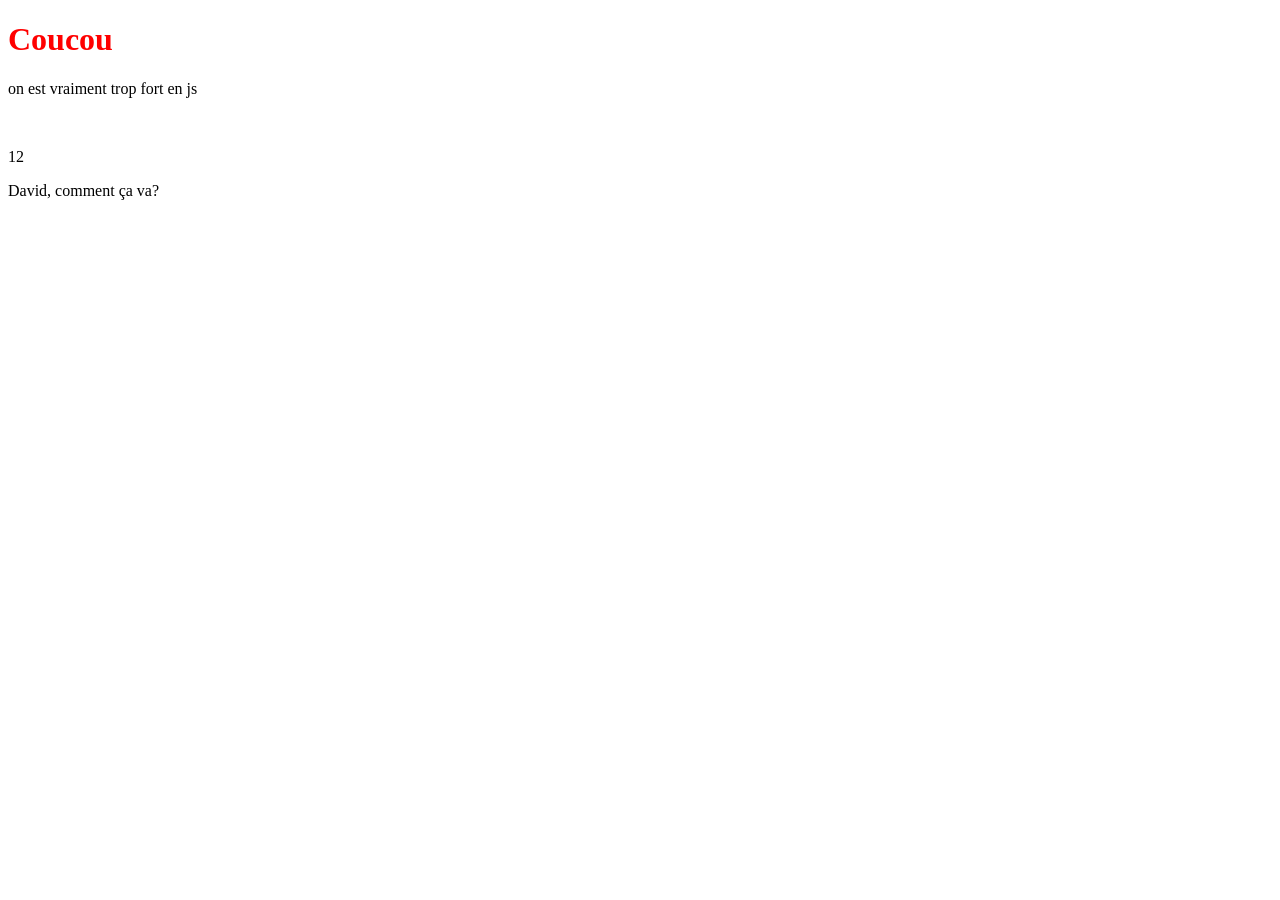
==== index.html @ 53db434e "yolo" ====
<!DOCTYPE html>
<html lang="en">

<head>
    <meta charset="UTF-8">
    <meta name="viewport" content="width=device-width, initial-scale=1.0">
    <title>Document</title>

    <link rel="stylesheet" href="style.css">
    <!--<script src="script.js" defer></script>
    <script src="calculateurage.js" defer></script>
    <script src="calculateurmoyenne.js" defer></script>   -->
    <script src="exosfonctions.js" defer></script>
</head>

<body>

</body>

</html>
---- style.css ----
.red{
    color: red;
}
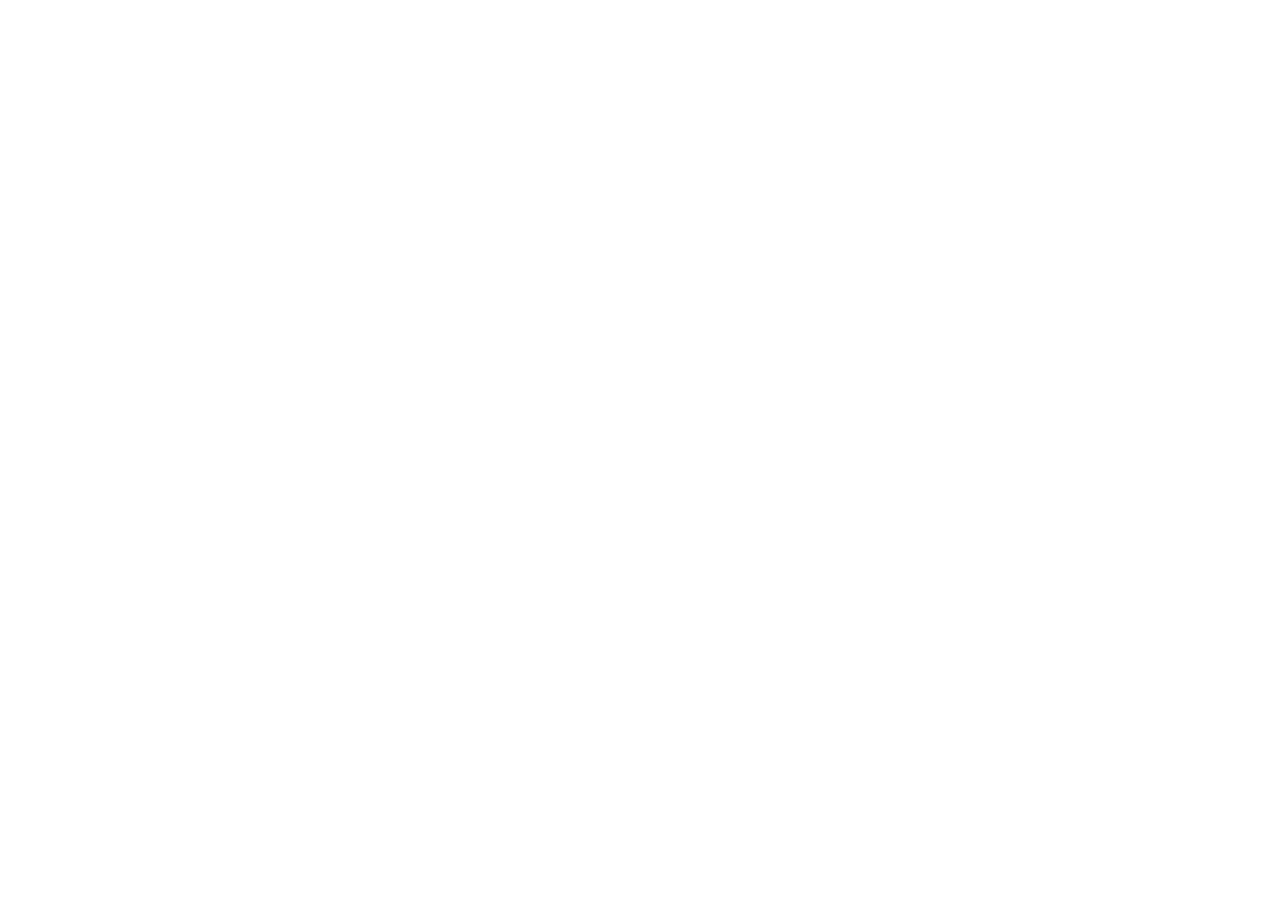
==== commit b7816da3: "exo" ====
--- a/index.html
+++ b/index.html
@@ -9,8 +9,9 @@
     <link rel="stylesheet" href="style.css">
     <!--<script src="script.js" defer></script>
     <script src="calculateurage.js" defer></script>
-    <script src="calculateurmoyenne.js" defer></script>   -->
-    <script src="exosfonctions.js" defer></script>
+    <script src="calculateurmoyenne.js" defer></script>   
+    <script src="exosfonctions.js" defer></script>-->
+    <script src="condition.js" defer></script>
 </head>
 
 <body>
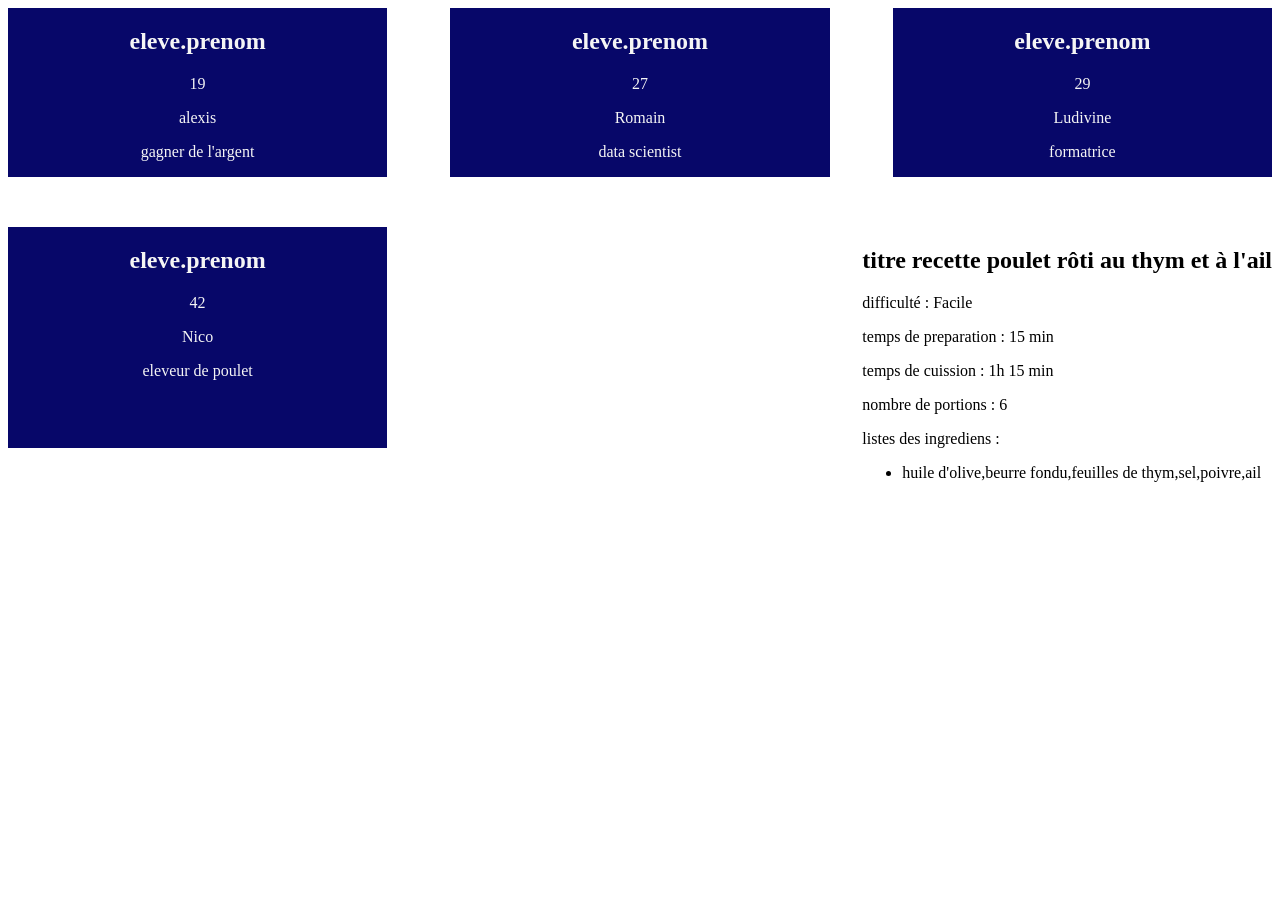
==== commit d1ef0aa7: "go" ====
--- a/index.html
+++ b/index.html
@@ -10,11 +10,26 @@
     <!--<script src="script.js" defer></script>
     <script src="calculateurage.js" defer></script>
     <script src="calculateurmoyenne.js" defer></script>   
-    <script src="exosfonctions.js" defer></script>-->
+    <script src="exosfonctions.js" defer></script>
     <script src="condition.js" defer></script>
+    <script src="boucle.js" defer></script>-->
+    <script src="objet.js" defer></script>
 </head>
 
-<body>
+<body class="flex space-between">
+
+   <!-- <div>
+        <h2> titre recette</h2>
+        <p> difficulté : </p>
+        <p> temps de preparation : </p>
+        <p>temps de cuission : </p>
+        <p>nombre de portions : </p>
+        <p> listes des ingrediens :</p>
+        <ul>
+            <li>item 1</li>
+        </ul>
+
+    </div>-->
 
 </body>
 
--- a/style.css
+++ b/style.css
@@ -1,3 +1,32 @@
 .red{
     color: red;
+}
+
+.bg-bleu{
+    background-color: rgb(7, 7, 105);
+}
+
+.text-white{
+    color: whitesmoke;
+}
+
+.mb-50{
+    margin-bottom: 50px;
+}
+
+.flex{
+    display: flex;
+    flex-wrap: wrap;
+}
+
+.space-between{
+    justify-content: space-between;
+}
+
+.w-30{
+    width: 30%;
+}
+
+.txt-center{
+    text-align: center;
 }
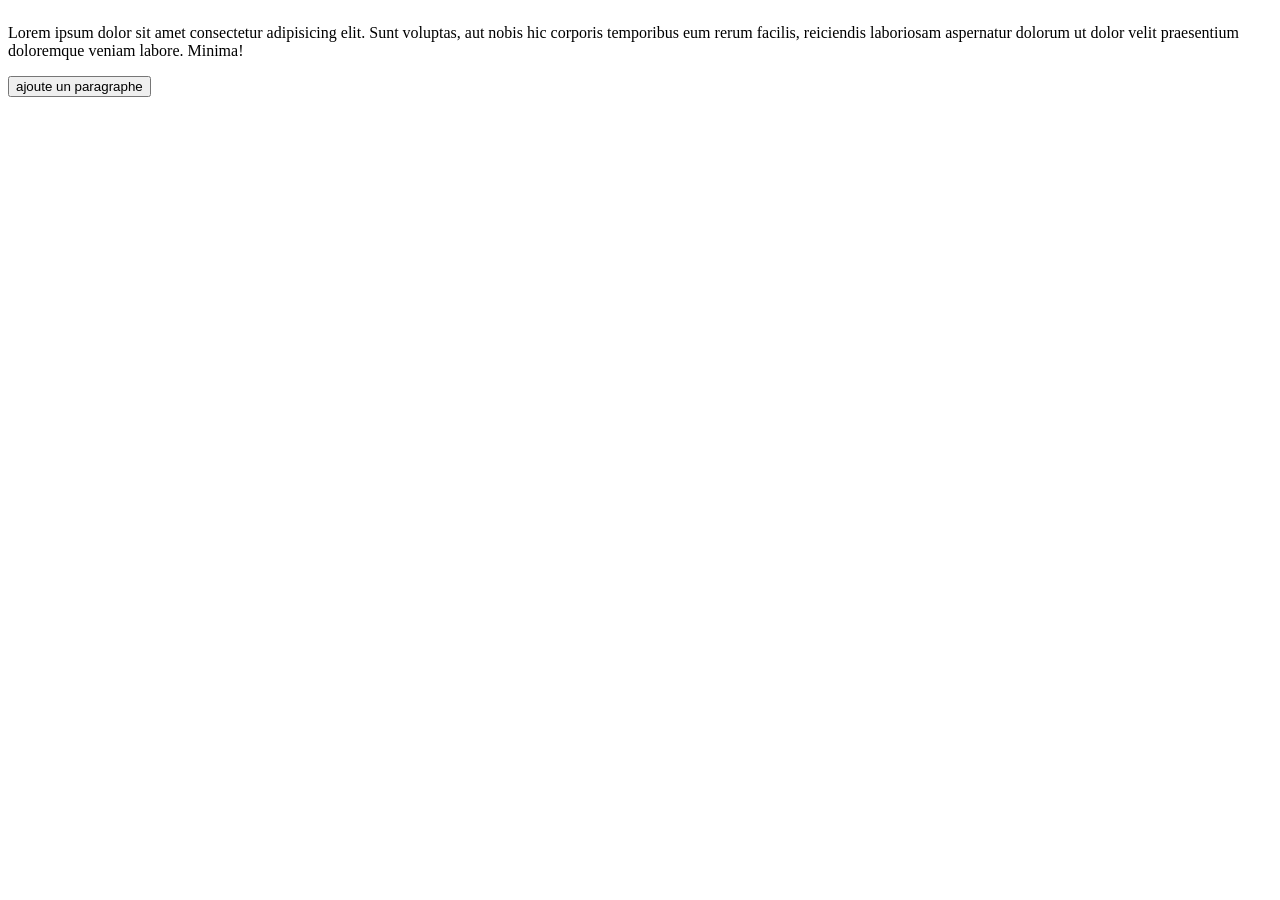
==== commit e6f6c45f: "go" ====
--- a/index.html
+++ b/index.html
@@ -12,24 +12,22 @@
     <script src="calculateurmoyenne.js" defer></script>   
     <script src="exosfonctions.js" defer></script>
     <script src="condition.js" defer></script>
-    <script src="boucle.js" defer></script>-->
-    <script src="objet.js" defer></script>
+    <script src="boucle.js" defer></script>
+    <script src="objet.js" defer></script>-->
+    <script src="manipDOM.js defer"></script>
 </head>
 
 <body class="flex space-between">
 
-   <!-- <div>
-        <h2> titre recette</h2>
-        <p> difficulté : </p>
-        <p> temps de preparation : </p>
-        <p>temps de cuission : </p>
-        <p>nombre de portions : </p>
-        <p> listes des ingrediens :</p>
-        <ul>
-            <li>item 1</li>
-        </ul>
+    <p>Lorem ipsum dolor sit amet consectetur adipisicing elit. Sunt voluptas, aut nobis hic corporis temporibus eum
+        rerum facilis, reiciendis laboriosam aspernatur dolorum ut dolor velit praesentium doloremque veniam labore.
+        Minima!</p>
 
-    </div>-->
+    <button id="btn">ajoute un paragraphe</button>
+
+    <div id="grosseBoite">
+        
+    </div>
 
 </body>
 
--- a/style.css
+++ b/style.css
@@ -4,6 +4,10 @@
 
 .bg-bleu{
     background-color: rgb(7, 7, 105);
+}
+
+.bg-yellow{
+    background-color: yellow;
 }
 
 .text-white{
@@ -29,4 +33,5 @@
 
 .txt-center{
     text-align: center;
-}+}
+
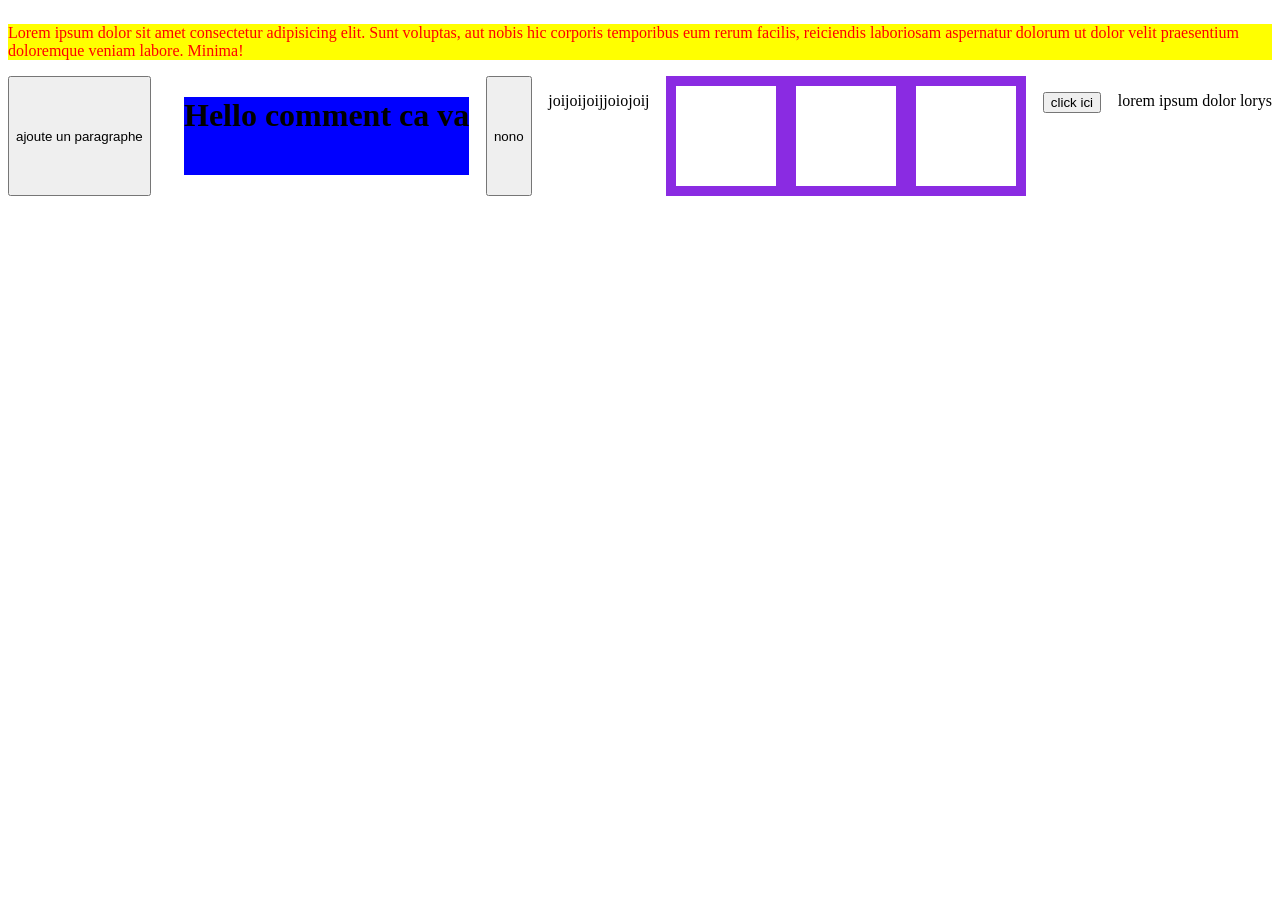
==== commit d3181edf: "go" ====
--- a/index.html
+++ b/index.html
@@ -14,7 +14,7 @@
     <script src="condition.js" defer></script>
     <script src="boucle.js" defer></script>
     <script src="objet.js" defer></script>-->
-    <script src="manipDOM.js defer"></script>
+    <script src="manipDOM.js" defer></script>
 </head>
 
 <body class="flex space-between">
@@ -26,8 +26,27 @@
     <button id="btn">ajoute un paragraphe</button>
 
     <div id="grosseBoite">
-        
+
     </div>
+
+    <h1>Hello comment ca va</h1>
+
+    <button id="bouton">nono</button>
+    <p id="nono">joijoijoijjoiojoij</p>
+
+    <div class="flex gap-16">
+        <div class="boite"></div>
+        <div class="boite"></div>
+        <div class="boite"></div>
+
+
+    </div>
+
+    <div>
+        <p></p>
+        <button id="compteuR">click ici</button>
+    </div>
+
 
 </body>
 
--- a/style.css
+++ b/style.css
@@ -8,6 +8,10 @@
 
 .bg-yellow{
     background-color: yellow;
+}
+
+.bg-red{
+    background-color: red;
 }
 
 .text-white{
@@ -35,3 +39,16 @@
     text-align: center;
 }
 
+.display-none{
+    display: none;
+}
+
+.gao-16{
+    gap: 16px;
+}
+
+.boite{
+    width: 100px;
+    height: 100px;
+    border: 10px solid blueviolet;
+}
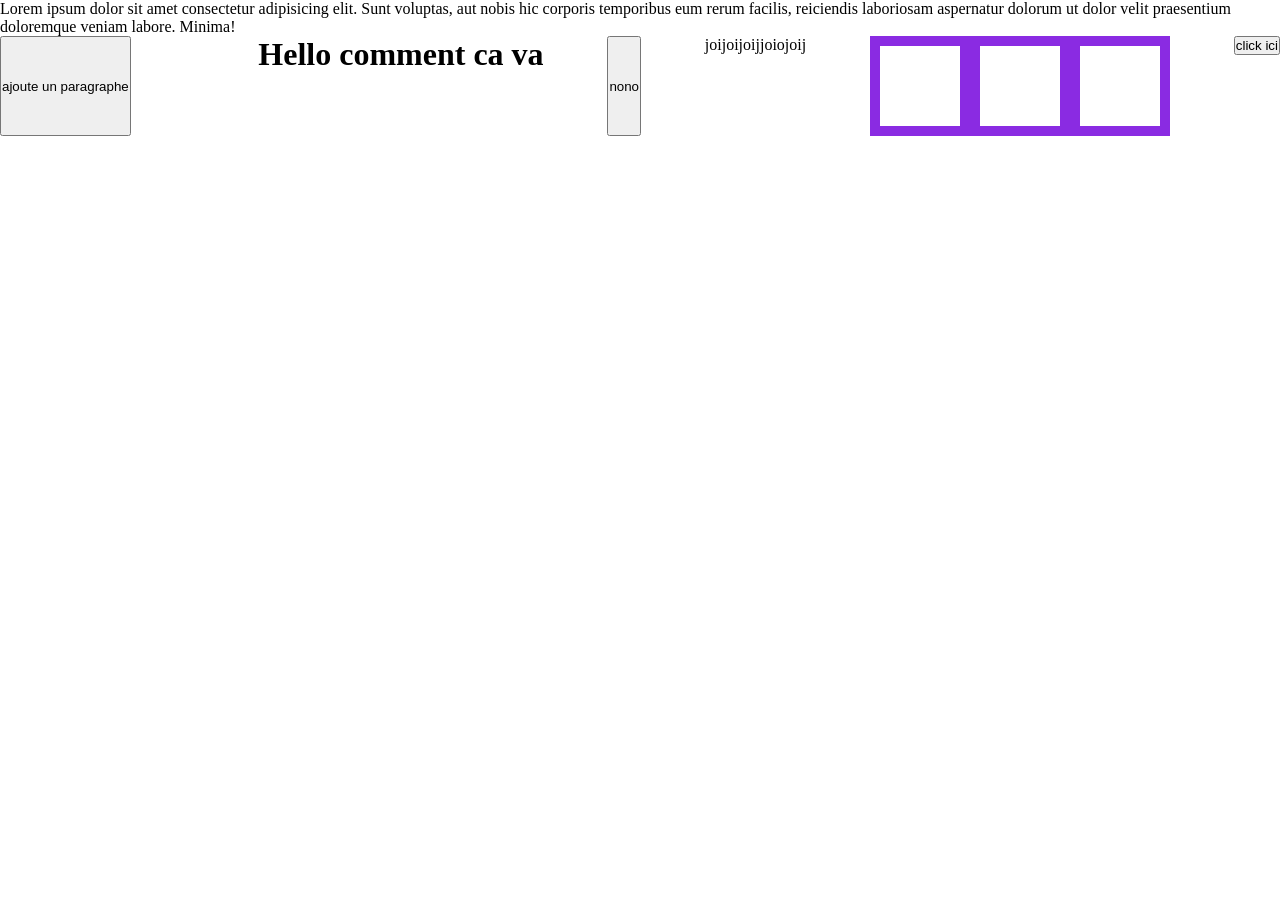
==== commit 5a4c6117: "go" ====
--- a/index.html
+++ b/index.html
@@ -13,8 +13,8 @@
     <script src="exosfonctions.js" defer></script>
     <script src="condition.js" defer></script>
     <script src="boucle.js" defer></script>
-    <script src="objet.js" defer></script>-->
-    <script src="manipDOM.js" defer></script>
+    <script src="objet.js" defer></script>
+    <script src="manipDOM.js" defer></script>-->
 </head>
 
 <body class="flex space-between">
--- a/style.css
+++ b/style.css
@@ -1,3 +1,12 @@
+*{
+
+    margin: 0;
+    padding: 0;
+    box-sizing: border-box;
+}
+
+@import url('https://fonts.googleapis.com/css2?family=Roboto:ital,wght@0,100..900;1,100..900&family=Space+Grotesk:wght@300..700&display=swap');
+
 .red{
     color: red;
 }
@@ -51,4 +60,51 @@
     width: 100px;
     height: 100px;
     border: 10px solid blueviolet;
+}
+
+/* profile utlisatuers */
+
+.flex{
+    display: flex;
+    flex-wrap: wrap;
+
+}
+
+.space-between{
+    justify-content: space-between;
+
+}
+.large-30{
+    width: 30%;
+}
+
+.large-60{
+    width: 60%;
+}
+
+.mt-20{
+    margin-top: 20px;
+}
+
+.gap-32{
+    gap: 32px;
+}
+
+.gap-12{
+    gap: 12px;
+}
+
+.container{
+    max-width: 1200px;
+    width: 100%;
+    margin-left: auto;
+    margin-right: auto;
+}
+
+.card{
+    background-color: rgba(12, 218, 163, 0.416);
+    color: white;
+    border-radius: 15px;
+    padding: 12px;
+     font-family: "Space Grotesk", sans-serif;
 }
